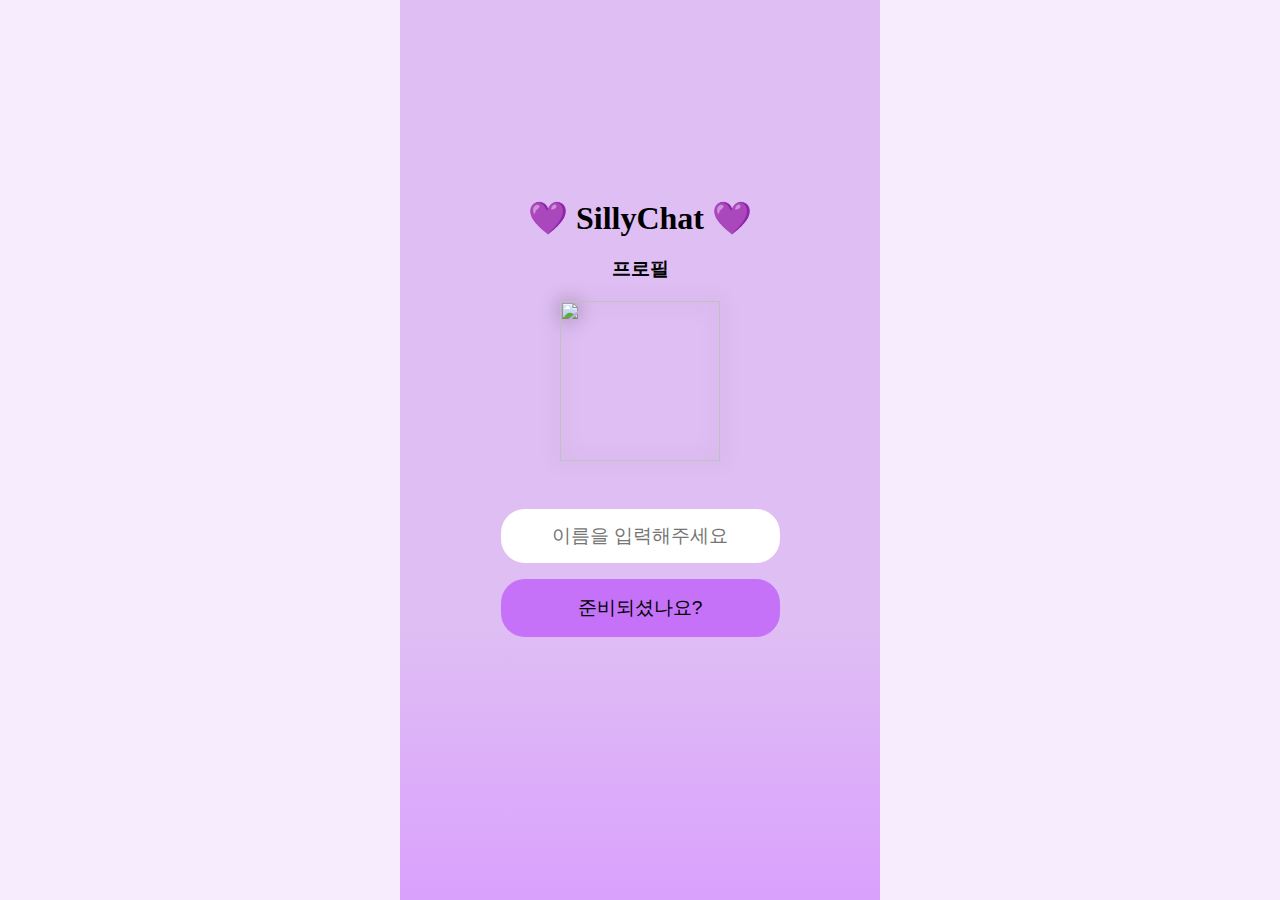
==== static/index.html @ 1b70c55f "HTML/CSS/JS 파일 추가" ====
<!DOCTYPE html>
<html lang="en">

<head>
    <meta charset="UTF-8">
    <meta http-equiv="X-UA-Compatible" content="IE=edge">
    <meta name="viewport" content="width=device-width, initial-scale=1.0">
    <title>Oneill's Momentum</title>
    <link rel="stylesheet" href="css/index.css">
    <link rel="stylesheet" href="css/scrollbar.css">
    <link rel="stylesheet" href="css/firework.css">
    <link rel="stylesheet" href="css/hearts-arise.css">

    <script type="text/javascript">
        function templateJoin(username) {
            return createElement(`
                <li class="chat_join_leave">
                    <img class="loudspeaker" src="images/megaphone.png" alt="확성기">
                    '${username}'님이 들어왔습니다.
                </li>`);
        }

        function templateLeave(username) {
            return createElement(`
                <li class="chat_join_leave">
                    <img class="loudspeaker" src="images/megaphone.png" alt="확성기">
                    '${username}'님이 나갔습니다.
                </li>`);
        }

        function templateBan(username, reason) {
            return createElement(`
                <li class="chat_join_leave">
                    <img class="loudspeaker" src="images/megaphone.png" alt="확성기">
                    <span style="font-weight: bold; color: red">
                        ${reason}
                    </span>
                </li>`);
        }

        function templateMessage(user, message) {
            const me = getUser();
            return createElement(`
                <li class="people_chat ${me.id === user.id ? 'send_by_me' : ''}">
                    <img class="chat_avatar" src="/api/profiles/${user.id}" />
                    <div class="chat_user">
                        <div class="chat_user_name">${user.name}</div>
                        <div class="chat_content">${message}</div>
                    </div>
                </li>`);
        }

        function switchPage(pageId) {
            [...document.querySelectorAll('.pages > main')]
                .filter($page => !$page.classList.contains(pageId))
                .forEach($page => $page.style.display = 'none');
        }

        function onJoin(message) {
            const $chat = document.querySelector('.chat');
            $chat.appendChild(templateJoin(message.user.name));
            $chat.scrollTo(0, $chat.scrollHeight);
        }

        function onLeave(message) {
            const $chat = document.querySelector('.chat');
            $chat.appendChild(templateLeave(message.user.name));
            $chat.scrollTo(0, $chat.scrollHeight);
        }

        function onConnectionOpen() {
            //document.getElementById('connection').innerText = 'OPEN';
            switchPage('page_chat');
        }

        function onConnectionClose() {
            //document.getElementById('connection').innerText = 'CLOSE';
            switchPage('page_login');
        }

        function onConnectionError() {
            //document.getElementById('connection').innerText = 'ERROR';
            switchPage('page_login');
        }

        function onReceiveMessage(message) {
            if (message.blurWord !== undefined) {
                const blurWord = message.blurWord;
                message.content = message.content.replace(blurWord, `<span style="filter: blur(4px); user-select: none">${blurWord}</span>`)
            }
            const $chat = document.querySelector('.chat');
            $chat.appendChild(templateMessage(message.user, message.content));
            $chat.scrollTo(0, $chat.scrollHeight);
        }

        function onBan(message) {
            const me = getUser();
            const $chat = document.querySelector('.chat');
            $chat.appendChild(templateBan(message.user.name, message.reason));
            $chat.scrollTo(0, $chat.scrollHeight);

            $chat.appendChild(createElement(`
                <div class="firework">
                    <div class="firework-object"></div>
                    <div class="firework-object"></div>
                    <div class="firework-object"></div>
                </div>`));

            if (message.user.id === me.id) {
                const $elements = [
                    document.getElementById('message_content'),
                    document.getElementById('submit_message'),
                ];
                $elements.forEach($element => $element.setAttribute('disabled', 'disabled'));

                setTimeout(() => {
                    $elements.forEach($element => $element.removeAttribute('disabled'));
                }, 60 * 1000);
            }
        }

        function onSubmitUser() {
            setUser(document.getElementById('write_name_here').value);
            connect();
        }

        function onSubmitMessage() {
            const $textarea = document.getElementById('message_content');
            const content = $textarea.value;
            if (content.trim()) {
                sendMessage(content);
                $textarea.value = '';
            }
            $textarea.focus();
        }

        function onMessageKeyPress(event) {
            if (event.which === 13 && !event.shiftKey) {
                event.preventDefault();
                onSubmitMessage();
            }
        }
    </script>
    <script src="index.js" type="text/javascript"></script>
</head>

<body>
    <div class="pages">
        <!--
            채팅 페이지
        -->
        <main class="page_chat">
            <header>💜 SillyChat 💜</header>
            <ul class="chat">
                <!-- 채팅 메세지가 표시되는 칸 -->
            </ul>
            <form id="page_chat_form" onsubmit="onSubmitMessage(); return false;">
                <input id="message_content" type="text" placeholder="하고싶은 말 (왈왈)"
                    onkeypress="onMessageKeyPress(event)"></textarea>
                <input id="submit_message" type='submit' value="전송">
            </form>
        </main>

        <!--
            로그인 페이지
        -->
        <main class="page_login">
            <header>💜 SillyChat 💜</header>
            <h3 id="profile_title">프로필</h3>
            <img id="profile_image" />
            <script type="text/javascript" defer>
                setUser("anonymous");
                const user = getUser();

                document.getElementById('profile_image').setAttribute('src', `/api/profiles/${user.id}`);
            </script>
            <form id="page_login_form" onsubmit="onSubmitUser(); return false;">
                <input id="write_name_here" type="text" placeholder="이름을 입력해주세요">
                <button type="submit">준비되셨나요?</button>
            </form>

            <div class="background">
                <ul class="hearts">
                    <li>❤</li>
                    <li>🧡</li>
                    <li>💛</li>
                    <li>💚</li>
                    <li>💙</li>
                    <li>💜</li>
                    <li>🤎</li>
                    <li>🖤</li>
                    <li>❤</li>
                    <li>💔</li>
                </ul>
            </div>
        </main>
    </div>
</body>

</html>
---- static/css/index.css ----
@font-face {
    font-family: 'DungGeunMo';
    src: url('https://cdn.jsdelivr.net/gh/projectnoonnu/noonfonts_six@1.2/DungGeunMo.woff') format('woff');
    font-weight: normal;
    font-style: normal;
}

html,
body {
    margin: 0;
    padding: 0;
}

body {
    min-height: -moz-available;
    min-height: -webkit-fill-available;
    min-height: fill-available;
    height: 100vh;
    background: hsl(277deg 95% 96%);
    display: flex;
    align-items: center;
    justify-content: center;
}

input[disabled], button[disabled] {
    cursor: not-allowed;
}

.pages {
    height: 100%;
    width: 100%;
    max-width: 480px;
    position: relative;
    overflow: hidden;
}

.pages>main {
    width: 100%;
    height: 100%;
    display: flex;
    margin: 0 auto;
    position: absolute;
    top: 0;
    left: 0;
}

/**
 * 로그인 페이지
 */

main.page_login {
    display: flex;
    flex-direction: column;
    align-items: center;
    justify-content: center;
    background: linear-gradient(hsl(277deg 70% 85%) 70%, hsl(277deg 95% 81%));
}

main.page_login>header {
    font-family: DungGeunMo;
    font-size: 2rem;
    font-weight: bold;
}

main.page_login>.background {
    font-size: 2rem;
    white-space: nowrap;
    position: absolute;
    top: 0;
    bottom: 0;
    left: 0;
    right: 0;
}

main.page_login>.background,
main.page_login>.background * {
    pointer-events: none;
    touch-action: none;
}

#profile_image {
    width: 10rem;
    height: 10rem;
    margin-bottom: 3rem;
    filter: drop-shadow(0px 0px 10px rgba(0, 0, 0, 0.4));
}

.write_name_box {
    width: 239px;
    height: 46px;

    background-color: #D4A7FB;
    border-radius: 50px;
    /* border: 1px solid purple; */
}

#page_login_form {
    margin-bottom: 4rem;
    font-size: 1.4rem;
}

#page_login_form>* {
    display: block;
    text-align: center;
    background-color: #D4A7FB;
    border-radius: 1.5rem;
    font-size: 1.2rem;
    padding: 1rem;
    border: none;
    outline: none;
}

#page_login_form>*:not(:first-child) {
    margin-top: 1rem;
}

#page_login_form>#write_name_here {
    background: white;
}

#page_login_form>button[type="submit"] {
    width: 100%;
    background: #C572F9;
}

/**
 * 채팅 페이지
 */

main.page_chat {
    background: linear-gradient(hsl(0, 0%, 97%) 80%, hsl(0deg 0% 90%));
    display: flex;
    flex-direction: column;
    align-items: center;
    justify-content: center;
}

main.page_chat>header {
    font-size: 1.4rem;
    font-family: DungGeunMo;
    font-weight: bold;
    text-align: center;
    padding: 1.2rem;
}

.people_chat {
    display: flex;
}

.people_chat:not(.send_by_me) {
    flex-direction: row;
    margin-right: 3rem;
}

.people_chat:not(.send_by_me) > .chat_user {
    align-items: start;
}

.people_chat.send_by_me {
    flex-direction: row-reverse;
    margin-left: 3rem;
}

.people_chat.send_by_me > .chat_user {
    align-items: end;
}

.people_chat.send_by_me .chat_user_name {
    text-align: right;
}

.chat_avatar {
    width: 3rem;
    height: 3rem;
    margin: 0.5rem;
}

.chat_user {
    display: flex;
    flex-direction: column;
    margin: 0.5rem 0.1rem;
}

.chat_user_name {
    text-align: left;
}

.chat_content {
    background-color: #D4A7FB;
    border: none;
    border-radius: 25px;
    outline: none;
    font-size: 1rem;
    margin-top: 0.5rem;
    padding: 0.75rem 1.1rem;
    word-break: break-all;
}

.people_chat:not(.send_by_me) .chat_content {
    border-top-left-radius: 0;
}

.people_chat.send_by_me .chat_content {
    border-top-right-radius: 0;
}


.chat_join_leave {
    display: flex;
    justify-content: center;
    clear: both;
    background-color: #e6e4e7b3;
    width: auto;
    max-width: 90%;
    height: auto;
    line-height: 25px;
    border-radius: 3px;
    outline: none;
    opacity: 0.7;
    border-style: none;
    text-align: center;
    margin: 0.5rem auto;
    padding: 0.25rem 1rem;
}

.chat_join_leave>.loudspeaker {
    width: 1.5rem;
    height: 1.5rem;
    margin-right: 1rem;
}

main.page_chat .chat {
    flex: 1;
    overflow-y: auto;
    position: relative;
    width: 100%;
    list-style: none;
    padding: 0;
    padding-bottom: 1rem;
}

.format {
    display: none;
}

#page_chat_form {
    width: 100%;
    display: flex;
    margin-bottom: 1rem;
}

#page_chat_form::before,
#page_chat_form::after {
    content: '';
    min-width: 1.2rem;
}

#page_chat_form>input[type="text"] {
    flex: 1;
    font-size: 1.2rem;
    border-radius: 1rem;
    padding: 0.8rem;
    border: none;
    outline: none;
}

#page_chat_form>input[type="submit"] {
    font-size: 1rem;
    width: 5rem;
    margin-left: 1rem;
    border-radius: 1rem;
    background-color: #C572F9;
    border: none;
}
---- static/css/scrollbar.css ----
/* width */
::-webkit-scrollbar {
    width: 15px;
}

/* Track */
::-webkit-scrollbar-track {
    border-radius: 10px;
}

/* Handle */
::-webkit-scrollbar-thumb {
    background: hsl(277deg 95% 90%);
    border-radius: 10px;
}

/* Handle on hover */
::-webkit-scrollbar-thumb:hover {
    background: hsl(277deg 95% 75%);
}
---- static/css/firework.css ----
/**
 * 출처: https://alvaromontoro.com/blog/68002/creating-a-firework-effect-with-css
 */

.firework {
    margin: 0;
    width: 100%;
    height: 100%;
    position: fixed;
    top: 0;
    left: 0;
    overflow: hidden;
    pointer-events: none;
}

@keyframes firework {
    0% {
        transform: translate(var(--x), var(--initialY));
        width: var(--initialSize);
        opacity: 1;
    }

    50% {
        width: 0.5vmin;
        opacity: 1;
    }

    100% {
        width: var(--finalSize);
        opacity: 0;
    }
}

/* @keyframes fireworkPseudo {
    0% { transform: translate(-50%, -50%); width: var(--initialSize); opacity: 1; }
    50% { width: 0.5vmin; opacity: 1; }
    100% { width: var(--finalSize); opacity: 0; }
  }
   */
.firework-object,
.firework-object::before,
.firework-object::after {
    --initialSize: 1vmin;
    --finalSize: 90vmin;
    --particleSize: 0.4vmin;
    --color1: yellow;
    --color2: khaki;
    --color3: white;
    --color4: lime;
    --color5: gold;
    --color6: mediumseagreen;
    --y: -30vmin;
    --x: -50%;
    --initialY: 60vmin;
    content: "";
    animation: firework 2s;
    animation-iteration-count: 3;
    animation-fill-mode: forwards;
    position: absolute;
    top: 50%;
    left: 50%;
    transform: translate(-50%, var(--y));
    width: var(--initialSize);
    aspect-ratio: 1;
    background:
        /*
      radial-gradient(circle, var(--color1) var(--particleSize), #0000 0) 0% 0%,
      radial-gradient(circle, var(--color1) var(--particleSize), #0000 0) 100% 0%,
      radial-gradient(circle, var(--color1) var(--particleSize), #0000 0) 100% 100%,
      radial-gradient(circle, var(--color1) var(--particleSize), #0000 0) 0% 100%,
      */

        radial-gradient(circle, var(--color1) var(--particleSize), #0000 0) 50% 0%,
        radial-gradient(circle, var(--color2) var(--particleSize), #0000 0) 100% 50%,
        radial-gradient(circle, var(--color3) var(--particleSize), #0000 0) 50% 100%,
        radial-gradient(circle, var(--color4) var(--particleSize), #0000 0) 0% 50%,

        /* bottom right */
        radial-gradient(circle, var(--color5) var(--particleSize), #0000 0) 80% 90%,
        radial-gradient(circle, var(--color6) var(--particleSize), #0000 0) 95% 90%,
        radial-gradient(circle, var(--color1) var(--particleSize), #0000 0) 90% 70%,
        radial-gradient(circle, var(--color2) var(--particleSize), #0000 0) 100% 60%,
        radial-gradient(circle, var(--color3) var(--particleSize), #0000 0) 55% 80%,
        radial-gradient(circle, var(--color4) var(--particleSize), #0000 0) 70% 77%,

        /* bottom left */
        radial-gradient(circle, var(--color5) var(--particleSize), #0000 0) 22% 90%,
        radial-gradient(circle, var(--color6) var(--particleSize), #0000 0) 45% 90%,
        radial-gradient(circle, var(--color1) var(--particleSize), #0000 0) 33% 70%,
        radial-gradient(circle, var(--color2) var(--particleSize), #0000 0) 10% 60%,
        radial-gradient(circle, var(--color3) var(--particleSize), #0000 0) 31% 80%,
        radial-gradient(circle, var(--color4) var(--particleSize), #0000 0) 28% 77%,
        radial-gradient(circle, var(--color5) var(--particleSize), #0000 0) 13% 72%,

        /* top left */
        radial-gradient(circle, var(--color6) var(--particleSize), #0000 0) 80% 10%,
        radial-gradient(circle, var(--color1) var(--particleSize), #0000 0) 95% 14%,
        radial-gradient(circle, var(--color2) var(--particleSize), #0000 0) 90% 23%,
        radial-gradient(circle, var(--color3) var(--particleSize), #0000 0) 100% 43%,
        radial-gradient(circle, var(--color4) var(--particleSize), #0000 0) 85% 27%,
        radial-gradient(circle, var(--color5) var(--particleSize), #0000 0) 77% 37%,
        radial-gradient(circle, var(--color6) var(--particleSize), #0000 0) 60% 7%,

        /* top right */
        radial-gradient(circle, var(--color1) var(--particleSize), #0000 0) 22% 14%,
        radial-gradient(circle, var(--color1) var(--particleSize), #0000 0) 45% 20%,
        radial-gradient(circle, var(--color1) var(--particleSize), #0000 0) 33% 34%,
        radial-gradient(circle, var(--color1) var(--particleSize), #0000 0) 10% 29%,
        radial-gradient(circle, var(--color1) var(--particleSize), #0000 0) 31% 37%,
        radial-gradient(circle, var(--color1) var(--particleSize), #0000 0) 28% 7%,
        radial-gradient(circle, var(--color1) var(--particleSize), #0000 0) 13% 42%;
    background-size: var(--initialSize) var(--initialSize);
    background-repeat: no-repeat;
}

.firework-object::before {
    --x: -50%;
    --y: -50%;
    --initialY: -50%;
    /*   transform: translate(-20vmin, -2vmin) rotate(40deg) scale(1.3) rotateY(40deg); */
    transform: translate(-50%, -50%) rotate(40deg) scale(1.3) rotateY(40deg);
    /*   animation: fireworkPseudo 2s infinite; */
}

.firework-object::after {
    --x: -50%;
    --y: -50%;
    --initialY: -50%;
    /*   transform: translate(44vmin, -50%) rotate(170deg) scale(1.15) rotateY(-30deg); */
    transform: translate(-50%, -50%) rotate(170deg) scale(1.15) rotateY(-30deg);
    /*   animation: fireworkPseudo 2s infinite; */
}

.firework-object:nth-child(2) {
    --x: 30vmin;
}

.firework-object:nth-child(2),
.firework-object:nth-child(2)::before,
.firework-object:nth-child(2)::after {
    --color1: pink;
    --color2: violet;
    --color3: fuchsia;
    --color4: orchid;
    --color5: plum;
    --color6: lavender;
    --finalSize: 40vmin;
    left: 30%;
    top: 60%;
    animation-delay: -0.25s;
}

.firework-object:nth-child(3) {
    --x: -30vmin;
    --y: -50vmin;
}

.firework-object:nth-child(3),
.firework-object:nth-child(3)::before,
.firework-object:nth-child(3)::after {
    --color1: cyan;
    --color2: lightcyan;
    --color3: lightblue;
    --color4: PaleTurquoise;
    --color5: SkyBlue;
    --color6: lavender;
    --finalSize: 35vmin;
    left: 70%;
    top: 60%;
    animation-delay: -0.4s;
}
---- static/css/hearts-arise.css ----
/**
 * 출처: https://alvarotrigo.com/blog/animated-backgrounds-css/
 */

.hearts {
    position: absolute;
    top: 0;
    bottom: 0;
    left: 0;
    right: 0;
    overflow: hidden;
    margin: 0;
    padding: 0;
}

.hearts li {
    position: absolute;
    display: block;
    list-style: none;
    width: 20px;
    height: 20px;
    /* background: rgba(255, 255, 255, 0.2); */
    animation: hearts-arise 25s linear infinite;
    bottom: -150px;
}

.hearts li:nth-child(1){
    left: 25%;
    width: 80px;
    height: 80px;
    animation-delay: 0s;
}

.hearts li:nth-child(2){
    left: 10%;
    width: 20px;
    height: 20px;
    animation-delay: 2s;
    animation-duration: 12s;
}

.hearts li:nth-child(3){
    left: 70%;
    width: 20px;
    height: 20px;
    animation-delay: 4s;
}

.hearts li:nth-child(4){
    left: 40%;
    width: 60px;
    height: 60px;
    animation-delay: 0s;
    animation-duration: 18s;
}

.hearts li:nth-child(5){
    left: 65%;
    width: 20px;
    height: 20px;
    animation-delay: 0s;
}

.hearts li:nth-child(6){
    left: 75%;
    width: 110px;
    height: 110px;
    animation-delay: 3s;
}

.hearts li:nth-child(7){
    left: 35%;
    width: 150px;
    height: 150px;
    animation-delay: 7s;
}

.hearts li:nth-child(8){
    left: 50%;
    width: 25px;
    height: 25px;
    animation-delay: 15s;
    animation-duration: 45s;
}

.hearts li:nth-child(9){
    left: 20%;
    width: 15px;
    height: 15px;
    animation-delay: 2s;
    animation-duration: 35s;
}

.hearts li:nth-child(10){
    left: 85%;
    width: 150px;
    height: 150px;
    animation-delay: 0s;
    animation-duration: 11s;
}

@keyframes hearts-arise {
    from {
        transform: translateY(0) rotate(0deg);
        opacity: 1;
        border-radius: 0;
    }

    to {
        transform: translateY(-1000px) rotate(720deg);
        opacity: 0;
        border-radius: 50%;
    }
}
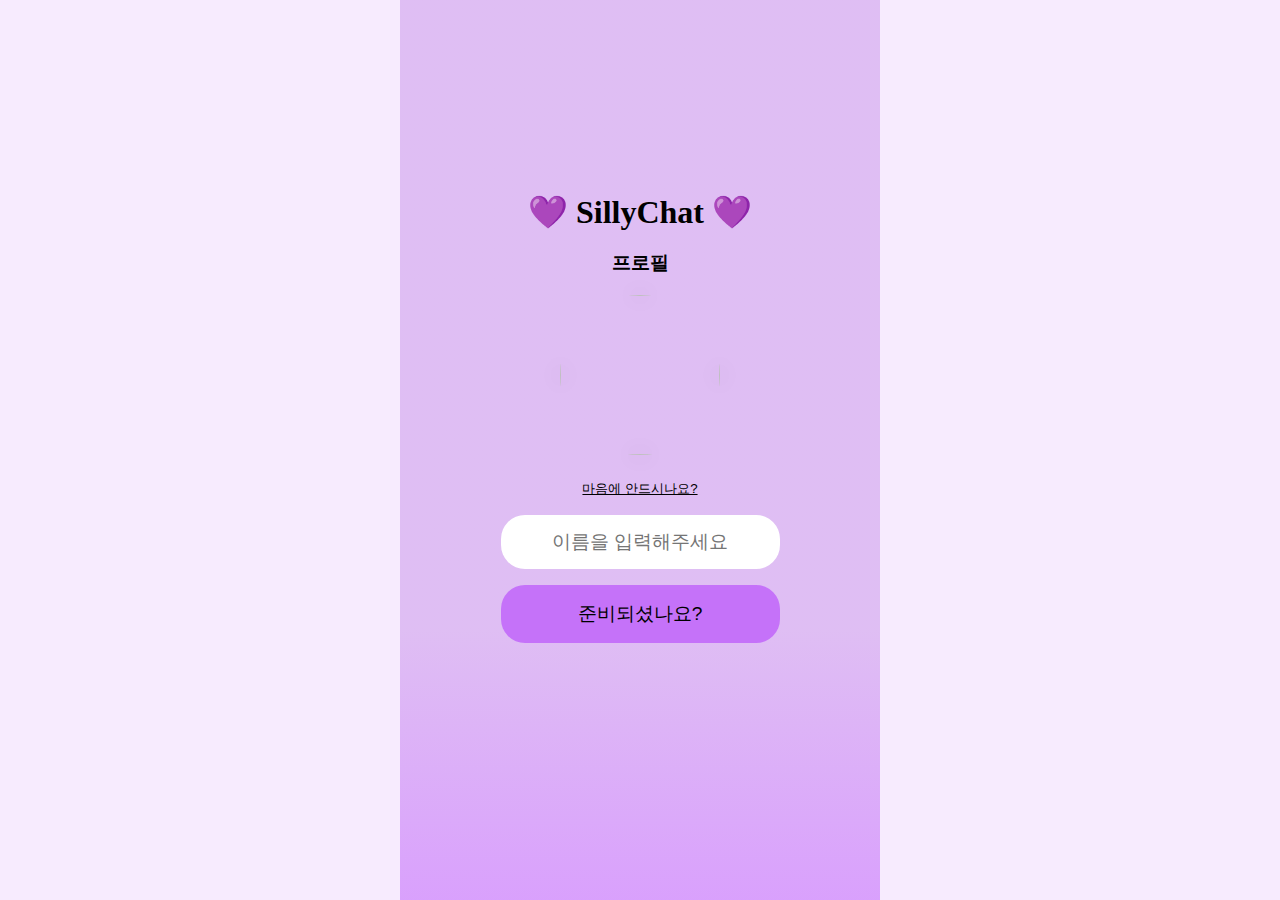
==== commit a53bab29: "애니메이션 효과 추가, 몇몇 CSS 픽스" ====
--- a/static/index.html
+++ b/static/index.html
@@ -1,15 +1,17 @@
 <!DOCTYPE html>
-<html lang="en">
+<html lang="ko">
 
 <head>
     <meta charset="UTF-8">
     <meta http-equiv="X-UA-Compatible" content="IE=edge">
     <meta name="viewport" content="width=device-width, initial-scale=1.0">
-    <title>Oneill's Momentum</title>
+    <meta name="theme-color" content="#bc55fc" />
+    <title>Silly Chat</title>
     <link rel="stylesheet" href="css/index.css">
     <link rel="stylesheet" href="css/scrollbar.css">
     <link rel="stylesheet" href="css/firework.css">
     <link rel="stylesheet" href="css/hearts-arise.css">
+    <link rel="stylesheet" href="css/shake.css">
 
     <script type="text/javascript">
         function templateJoin(username) {
@@ -42,9 +44,9 @@
             const me = getUser();
             return createElement(`
                 <li class="people_chat ${me.id === user.id ? 'send_by_me' : ''}">
-                    <img class="chat_avatar" src="/api/profiles/${user.id}" />
+                    <img class="chat_avatar avatar" src="/api/profiles/${user.id}" />
                     <div class="chat_user">
-                        <div class="chat_user_name">${user.name}</div>
+                        <div class="chat_user_name">${user.name || '저는 이름을 짓지 않았습니다'}</div>
                         <div class="chat_content">${message}</div>
                     </div>
                 </li>`);
@@ -155,9 +157,9 @@
                 <!-- 채팅 메세지가 표시되는 칸 -->
             </ul>
             <form id="page_chat_form" onsubmit="onSubmitMessage(); return false;">
-                <input id="message_content" type="text" placeholder="하고싶은 말 (왈왈)"
+                <input id="message_content" type="text" placeholder="하고싶은 말 (왈왈)" autocomplete="off"
                     onkeypress="onMessageKeyPress(event)"></textarea>
-                <input id="submit_message" type='submit' value="전송">
+                <button id="submit_message" type='submit'>전송</button>
             </form>
         </main>
 
@@ -167,17 +169,33 @@
         <main class="page_login">
             <header>💜 SillyChat 💜</header>
             <h3 id="profile_title">프로필</h3>
-            <img id="profile_image" />
+            <img id="profile_image" class="avatar" />
             <script type="text/javascript" defer>
-                setUser("anonymous");
-                const user = getUser();
-
-                document.getElementById('profile_image').setAttribute('src', `/api/profiles/${user.id}`);
+                function refreshProfileImage() {
+                    const user = getUser() ?? resetUser();
+
+                    document.getElementById('profile_image').setAttribute('src', `/api/profiles/${user.id}`);
+                }
+
+                function shakeProfileImage() {
+                    const $profileImage = document.getElementById('profile_image');
+                    $profileImage.classList.add('shake');
+                    $profileImage.style.animation = 'none';
+                    $profileImage.offsetHeight; /* trigger reflow */
+                    $profileImage.style.animation = null;
+                }
+
+                refreshProfileImage();
             </script>
+            <button class="renew" onclick="resetUser(); refreshProfileImage(); shakeProfileImage();">마음에 안드시나요?</button>
             <form id="page_login_form" onsubmit="onSubmitUser(); return false;">
-                <input id="write_name_here" type="text" placeholder="이름을 입력해주세요">
+                <input id="write_name_here" type="text" placeholder="이름을 입력해주세요" />
                 <button type="submit">준비되셨나요?</button>
             </form>
+
+            <script type="text/javascript" defer>
+                document.getElementById('write_name_here').value = getUser()?.name || '';
+            </script>
 
             <div class="background">
                 <ul class="hearts">
--- a/static/css/index.css
+++ b/static/css/index.css
@@ -22,8 +22,18 @@
     justify-content: center;
 }
 
-input[disabled], button[disabled] {
+button {
+    cursor: pointer;
+}
+
+input[disabled],
+button[disabled] {
     cursor: not-allowed;
+}
+
+.avatar {
+    border-radius: 50%;
+    object-fit: cover;
 }
 
 .pages {
@@ -60,6 +70,14 @@
     font-family: DungGeunMo;
     font-size: 2rem;
     font-weight: bold;
+}
+
+main.page_login>.renew {
+    border: none;
+    outline: none;
+    background: transparent;
+    text-decoration: underline;
+    margin-bottom: 1rem;
 }
 
 main.page_login>.background {
@@ -81,7 +99,7 @@
 #profile_image {
     width: 10rem;
     height: 10rem;
-    margin-bottom: 3rem;
+    margin-bottom: 1.5rem;
     filter: drop-shadow(0px 0px 10px rgba(0, 0, 0, 0.4));
 }
 
@@ -152,7 +170,7 @@
     margin-right: 3rem;
 }
 
-.people_chat:not(.send_by_me) > .chat_user {
+.people_chat:not(.send_by_me)>.chat_user {
     align-items: start;
 }
 
@@ -161,7 +179,7 @@
     margin-left: 3rem;
 }
 
-.people_chat.send_by_me > .chat_user {
+.people_chat.send_by_me>.chat_user {
     align-items: end;
 }
 
@@ -264,7 +282,7 @@
     outline: none;
 }
 
-#page_chat_form>input[type="submit"] {
+#page_chat_form>button[type="submit"] {
     font-size: 1rem;
     width: 5rem;
     margin-left: 1rem;
--- a/static/css/shake.css
+++ b/static/css/shake.css
@@ -0,0 +1,50 @@
+.shake {
+    animation: shake 0.5s;
+    animation-iteration-count: 1;
+}
+
+@keyframes shake {
+    0% {
+        transform: translate(1px, 1px) rotate(0deg);
+    }
+
+    10% {
+        transform: translate(-1px, -2px) rotate(-1deg);
+    }
+
+    20% {
+        transform: translate(-3px, 0px) rotate(1deg);
+    }
+
+    30% {
+        transform: translate(3px, 2px) rotate(0deg);
+    }
+
+    40% {
+        transform: translate(1px, -1px) rotate(1deg);
+    }
+
+    50% {
+        transform: translate(-1px, 2px) rotate(-1deg);
+    }
+
+    60% {
+        transform: translate(-3px, 1px) rotate(0deg);
+    }
+
+    70% {
+        transform: translate(3px, 1px) rotate(-1deg);
+    }
+
+    80% {
+        transform: translate(-1px, -1px) rotate(1deg);
+    }
+
+    90% {
+        transform: translate(1px, 2px) rotate(0deg);
+    }
+
+    100% {
+        transform: translate(1px, -2px) rotate(-1deg);
+    }
+}
